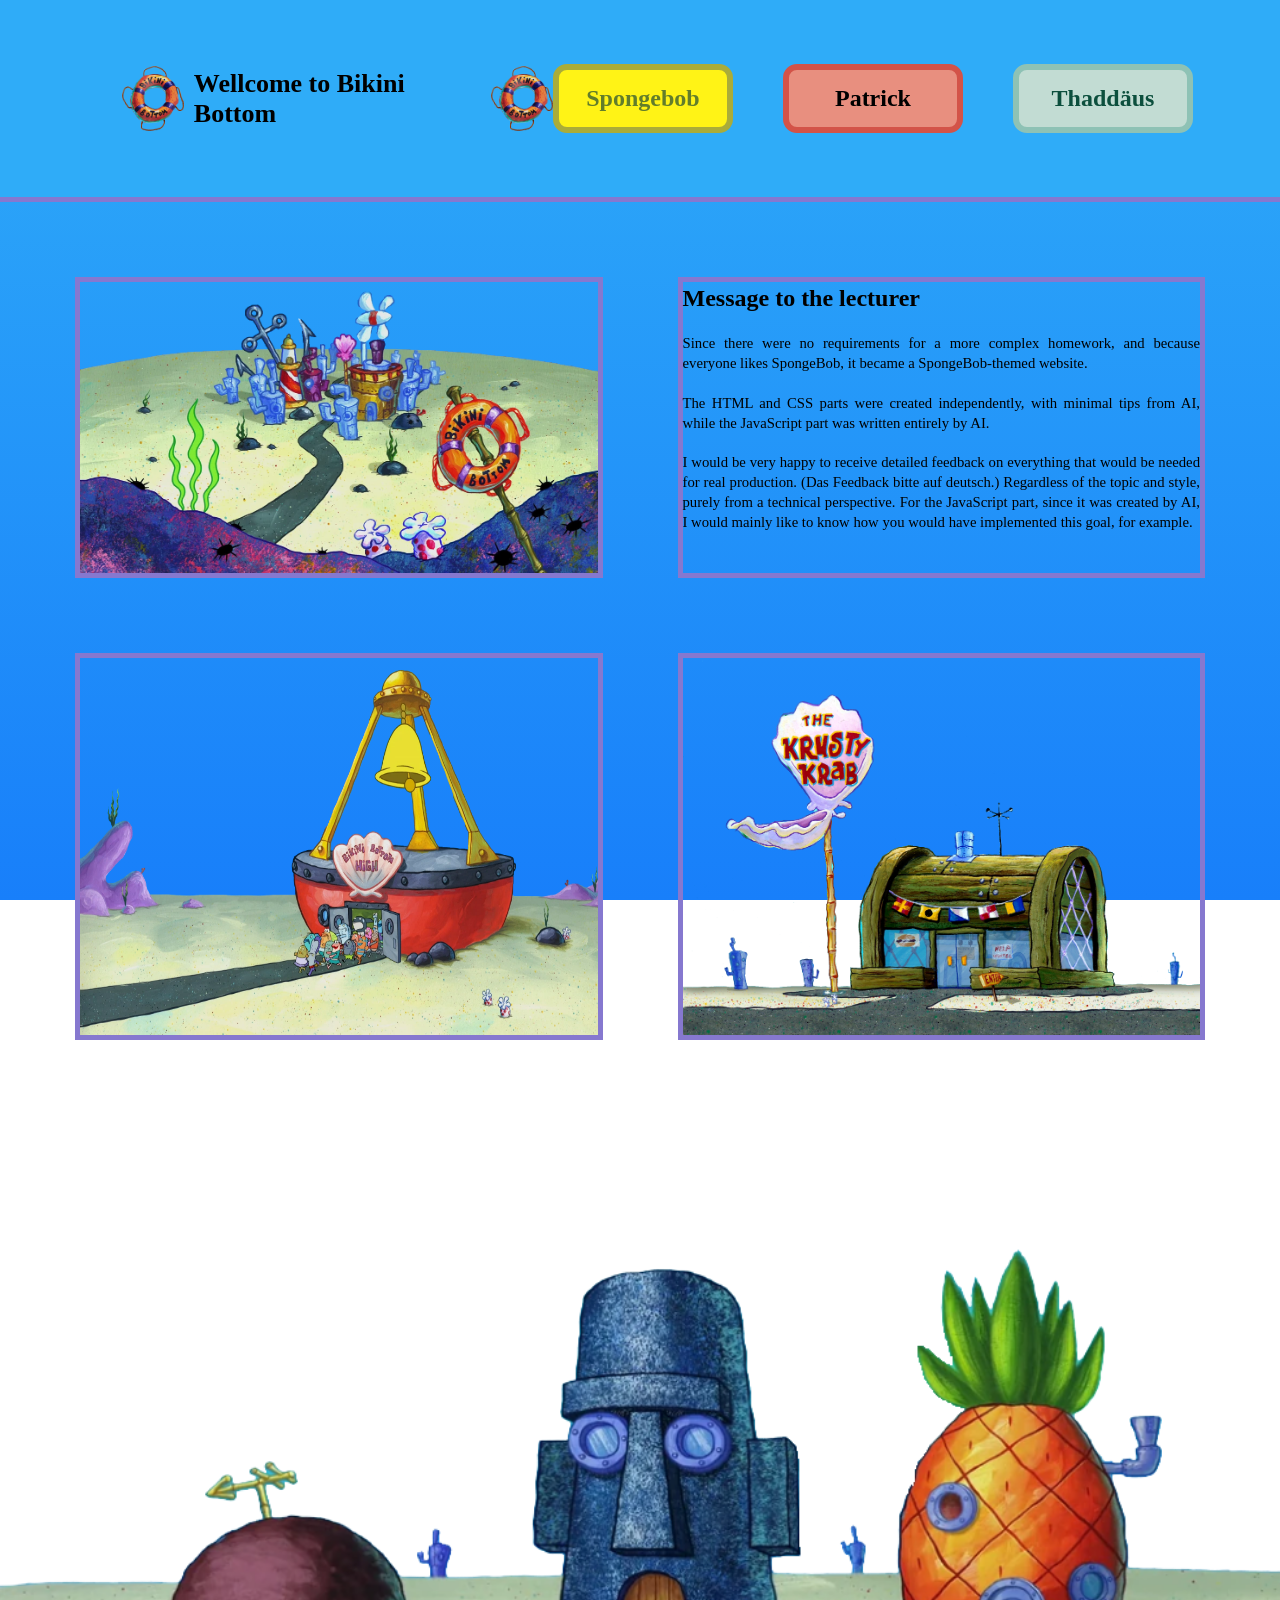
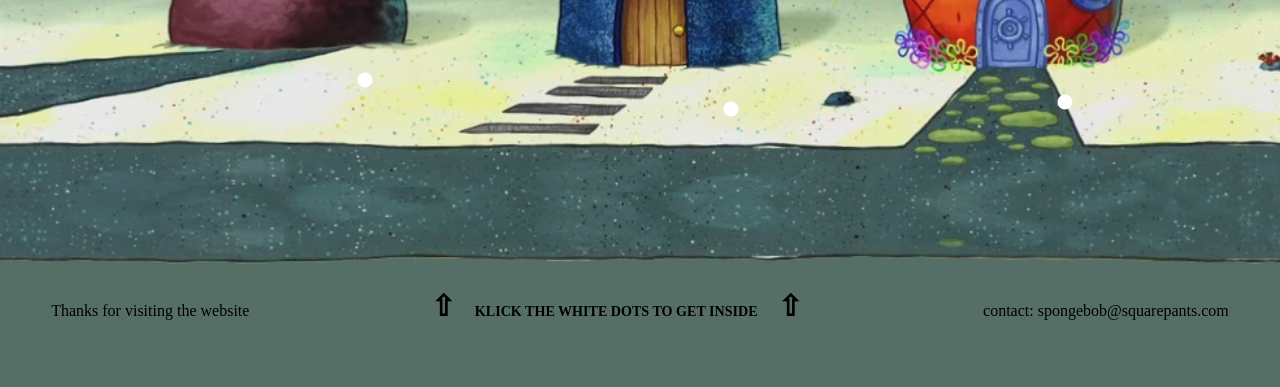
==== index.html @ 23c64f0e "Remove target=blank" ====
<!DOCTYPE html>
<html lang="eng">

    <head>
        <title>Spongebob Theme Website</title>
        <link rel="stylesheet" href="style.css">
    </head>

    <body>

        <div id="body-decorations"></div>

        <header>
            <p>
                <img src="assets/images/BikiniBottomLogo.png" alt="Bikini Bottom Logo">
                Wellcome to Bikini Bottom
                <img src="assets/images/BikiniBottomLogo.png" alt="Bikini Bottom Logo">
            </p>
            <div class="nav-buttons">
                <a class="buttonspongebob" href="spongebob.html">Spongebob</a>
                <a class="buttonpatrick" href="patrick.html">Patrick</a>
                <a class="buttonthaddaeus" href="thaddaeus.html" target="blank">Thaddäus</a>
            </div>
        </header>

        <hr>

        <main>

            <div class="first-flexbox">

                <div>
                    <img src="assets/images/BikiniBottom.png" alt="Bikini Bottom">
                </div>

                <div class="text-box">

                    <div class="headline">
                        Message to the lecturer
                    </div>

                    <br>

                    <div>
                        Since there were no requirements for a more complex homework, and because everyone likes
                        SpongeBob,
                        it became a SpongeBob-themed website. <br><br>

                        The HTML and CSS parts were created independently, with minimal tips from AI, while the
                        JavaScript
                        part was written entirely by AI. <br><br>

                        I would be very happy to receive detailed feedback on everything that would be needed for real
                        production. (Das Feedback bitte auf deutsch.)
                        Regardless of the topic and style, purely from a technical perspective.
                        For the JavaScript part, since it was created by AI, I would mainly like to know how you would
                        have
                        implemented this goal, for example.
                    </div>
                </div>

            </div>

            <div class="second-flexbox">

                
                    <img src="assets/images/BikiniBottom_HighSchool.png" alt="Bikini Bottom High School">
                

                
                    <img src="assets/images/BikiniBottom_TheKrustyKrab.png" alt="Bikini Bottom Krusty Krab">
                

            </div>

            <div class="buttom-map">
                <img class="bottom-img" src="assets/images/BikiniBottom_Houses.png" alt="SpongeBob Patrick Thaddäus Houses" usemap="#workmap">

                <a class="house-link spongebob-link" href="assets/images/SpongebobHome.png" alt="Spongebobs Home"  target="blank"></a>
                <a class="house-link patrick-link" href="assets/images/PatricksHome.png" alt="Patricks Home"  target="blank"></a>
                <a class="house-link thaddaeus-link" href="assets/images/ThaddäusHome.png" alt="Thaddäus Home"  target="blank"></a>
            </div>

        </main>

        <footer>
            <p>Thanks for visiting the website</p>
            <div class="footer-hint">
                <div>⇧</div> 
                    <div>KLICK THE WHITE DOTS TO GET INSIDE</div>
                <div>⇧</div>
            </div>
            <p>contact: spongebob@squarepants.com</p>
        </footer>

        <script src="script.js"></script>

    </body>

</html>
---- style.css ----
* {
    box-sizing: border-box;
    font-family: cursive;
}

body {
    margin: 0px;
    background: linear-gradient(to bottom, #2FACF8, #187FFA);
    background-attachment: fixed;
    position: relative;
    overflow-x: hidden;

    min-height: 100vh;
    display: flex;
    flex-direction: column;
}

#body-decorations {
    position: fixed;
    inset: 0;
    width: 100%;
    height: 100vh;
    pointer-events: none;
    z-index: 0;
    overflow: hidden;
}

#body-decorations img {
    position: absolute;
    opacity: 0.35;
    user-select: none;
    z-index: 0;
}

header, .spongeheader {
    display: flex;
    justify-content: space-between;
    align-items: center;

    font-size: 24px;
    font-weight: bold;

    padding: 5%;
}

header {
    background-color: #2FACF8;
}

.spongeheader {
    background-color: #FFF316;
}

body.spongebody {
    background-color: #AAAC39 ; 
    background-image: none;
}

a {
    text-decoration: none;
    font-weight: bold;
    color: #000000;
}

a:hover {}

.nav-buttons {
    display: flex;
    gap: 50px;
    align-items: center;
}

.buttonspongebob,
.buttonpatrick,
.buttonthaddaeus {
    display: inline-block;
    width: 180px;
    padding: 15px;
    border: 6px solid;
    border-radius: 14px;
    text-align: center;
    white-space: nowrap;
    z-index: 1;
}

.buttonspongebob {

    background-color: #FFF316;
    border-color:#AAAC39;
    color: #627D2B;
}

.buttonspongebob:hover {
    background-color: #fffee4;
    border-color:#b5b6a3;
    color: #797c71
}

.buttonpatrick {
    background-color: #E88F7F;
    border-color:#D35348;
    color: #000000;
} 

.buttonpatrick:hover {
    background-color: #ead3cf;
    border-color:#d19b96;
    color: #909090;
}

.buttonthaddaeus {
    background-color: #C2DCD3;
    border-color:#8EC2B5;
    color: #0C4F3D;
}

.buttonthaddaeus:hover {
    background-color: #e2e3e3;
    border-color:#bbc4c2;
    color: #5f716c;
}

header > p {
    display: flex;
    align-items: center;
    gap: 10px;

    font-size: 26px;
    font-weight: bolder;

    margin: 0;
    margin-left: 5%;
}

header > p img {
    width: 65px;
    height: 65px;
}

header > div {
    margin-right: 2%;
}

hr {
    border: none;
    border-top: 5px solid #8678CF;
    margin: 0;
}

.first-flexbox {
    display: flex;
    gap: 75px;
    padding: 75px;
    margin: 0;
    align-items: stretch;
    padding-bottom: calc(75px / 2);
}

.second-flexbox {
    display: flex;
    gap: 75px;
    padding: 75px;
    margin: 0;
    padding-top: calc(75px / 2);
}

.first-flexbox > div:first-child > img {
    width: 100%;
    max-width: none;
    border: 5px solid #8678CF;
    position: relative;
    z-index: 1;
    display: block;
}

.first-flexbox > div:first-child {
    width: calc((100% - 75px) / 2);
}

.second-flexbox > img {
    width: calc((100% - 75px) / 2);
    max-width: none;
    border: 5px solid #8678CF;
    position: relative;
    margin-top: 0px;
    z-index: 1;
}

.text-box {
    width: calc((100% - 75px) / 2);
    max-width: none;
    border: 5px solid #8678CF;
    font-size: 1.15vw;
    line-height: 1.35;
    text-align: justify;
    margin: 0;
    padding: 0;
    position: relative;
    z-index: 1;
}

.headline {
    font-size: 24px;
    font-weight: bold;
}

footer {
    display: flex;
    position: relative;
    padding: 4%;
    background-color:  #556F66;
    z-index: 3;

    justify-content: space-between;
    align-items: center;
}

.bottom-map {
    position: relative;
    width: 100%;
    top: 40px;
    z-index: 4;
}

.bottom-img {
    width: 100%;
    position: relative;
    top:40px;
    display: block;
    z-index: 4;
}

.house-link {
    position: absolute;
    width: 15px;
    height: 15px;
    border-radius: 50%;
    transform: translate(-50%, -50%);
    z-index: 5;

    background-color: white;

    margin-left: 5px;
    margin-top: 425px;
}

.spongebob-link {
    left: 82.84%;
    top: 64.26%;
}

.patrick-link {
    left: 28.12%;
    top: 63.18%;
}

.thaddaeus-link {
    left: 56.75%;
    top: 65.88%;

    margin-top: 400px;
}

.footer-hint {
    font-size: 1.1vw;
    line-height: 1.3;
    font-weight: bold;

    display: flex;
    gap: 20px;
}

.footer-hint > div:first-child,
.footer-hint > div:last-child {
    font-size: 2.30vw;
    line-height: 0.3;
    font-weight: bold;
}

.spongebob-main {
    display: flex;
    justify-content: space-between;
    align-items: center;

    margin: 100px;
}

.only-sponge {
    position: relative;
} 

.only-sponge img:first-child {
    width: 100%;
    display: block;
}

.only-sponge img:last-child {
    position: absolute;
    width: 180px;
    top: 20px;
    left: 220px;
    z-index: 2;
}
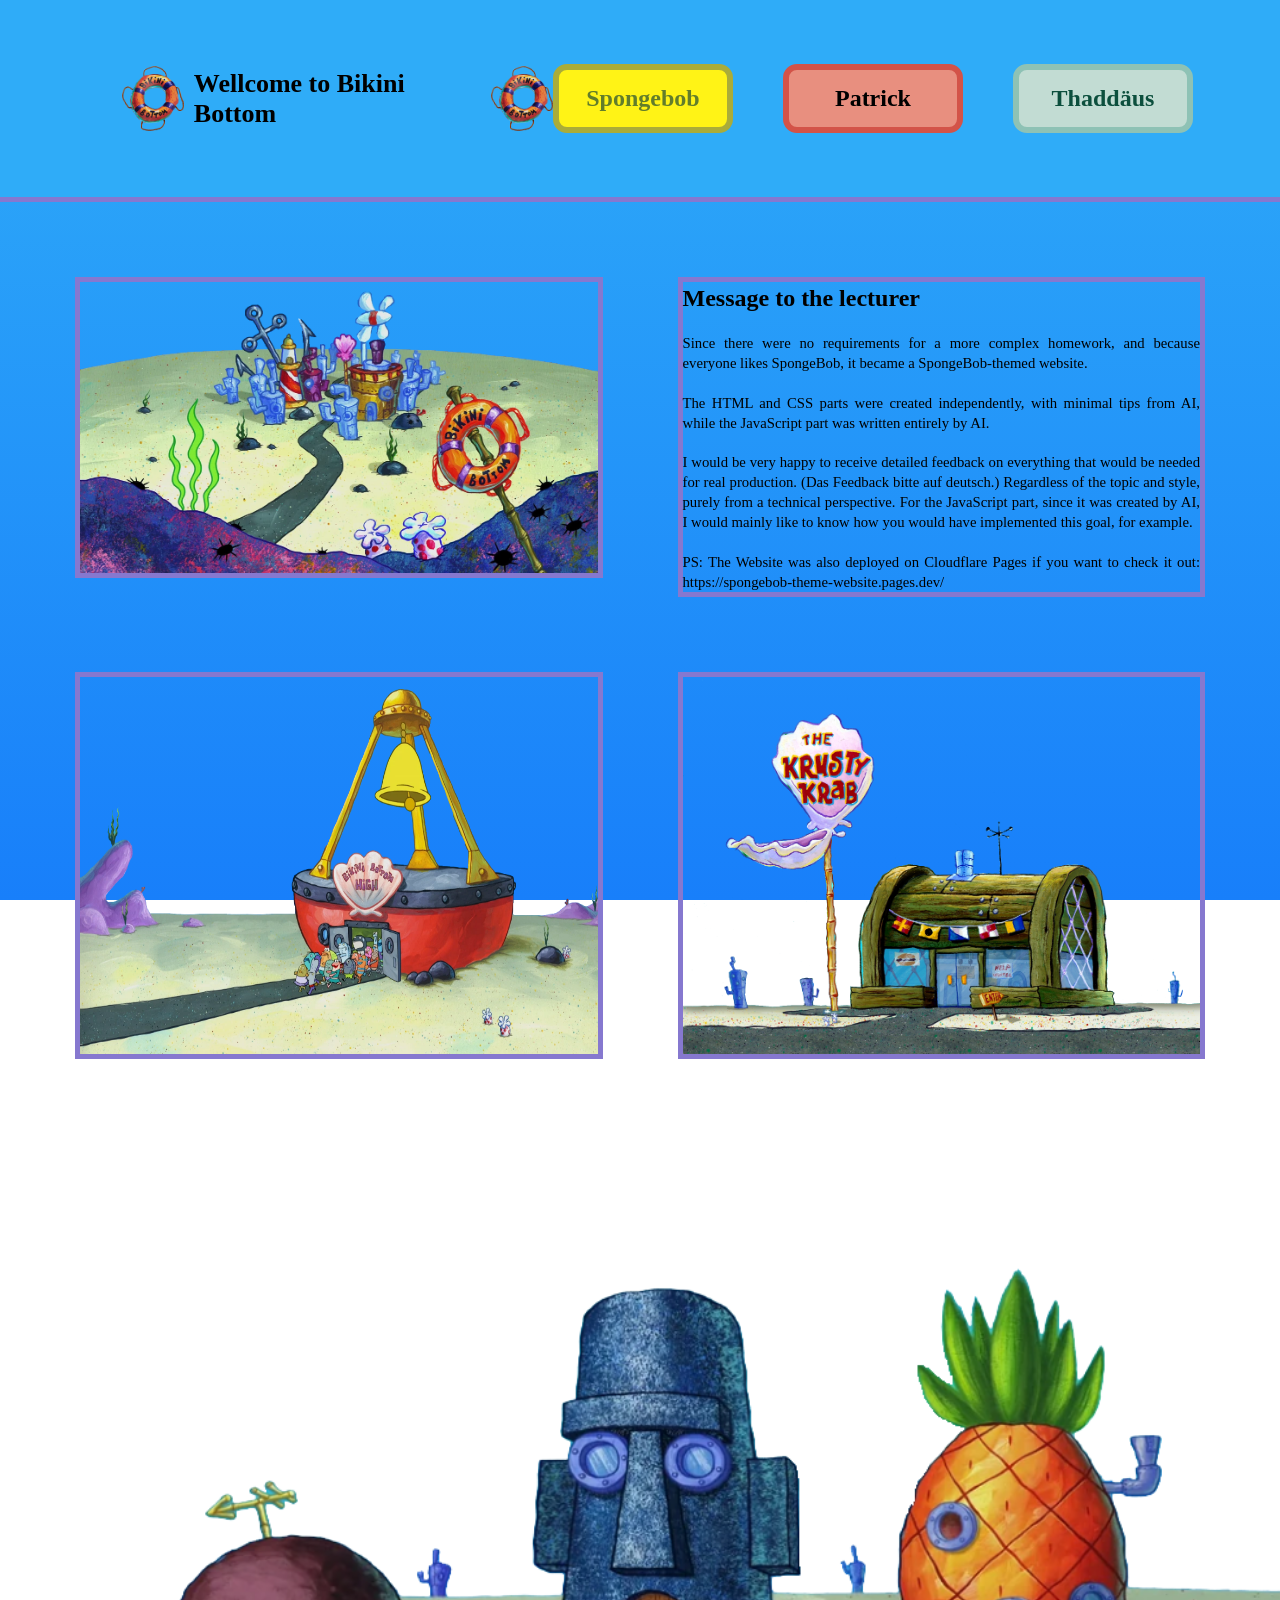
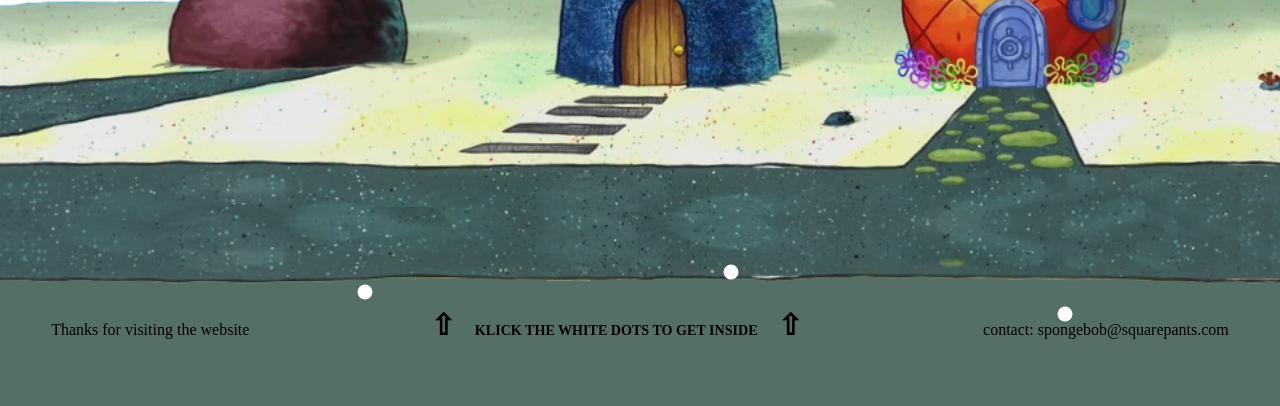
==== commit aaa700bc: "Update index.html" ====
--- a/index.html
+++ b/index.html
@@ -56,6 +56,11 @@
                         For the JavaScript part, since it was created by AI, I would mainly like to know how you would
                         have
                         implemented this goal, for example.
+
+                        <br>
+                        <br>
+                        PS: The Website was also deployed on Cloudflare Pages if you want to check it out: 
+                        https://spongebob-theme-website.pages.dev/
                     </div>
                 </div>
 
--- a/style.css
+++ b/style.css
@@ -241,7 +241,7 @@
     background-color: white;
 
     margin-left: 5px;
-    margin-top: 425px;
+    margin-top: 625px;
 }
 
 .spongebob-link {
@@ -258,7 +258,7 @@
     left: 56.75%;
     top: 65.88%;
 
-    margin-top: 400px;
+    margin-top: 550px;
 }
 
 .footer-hint {
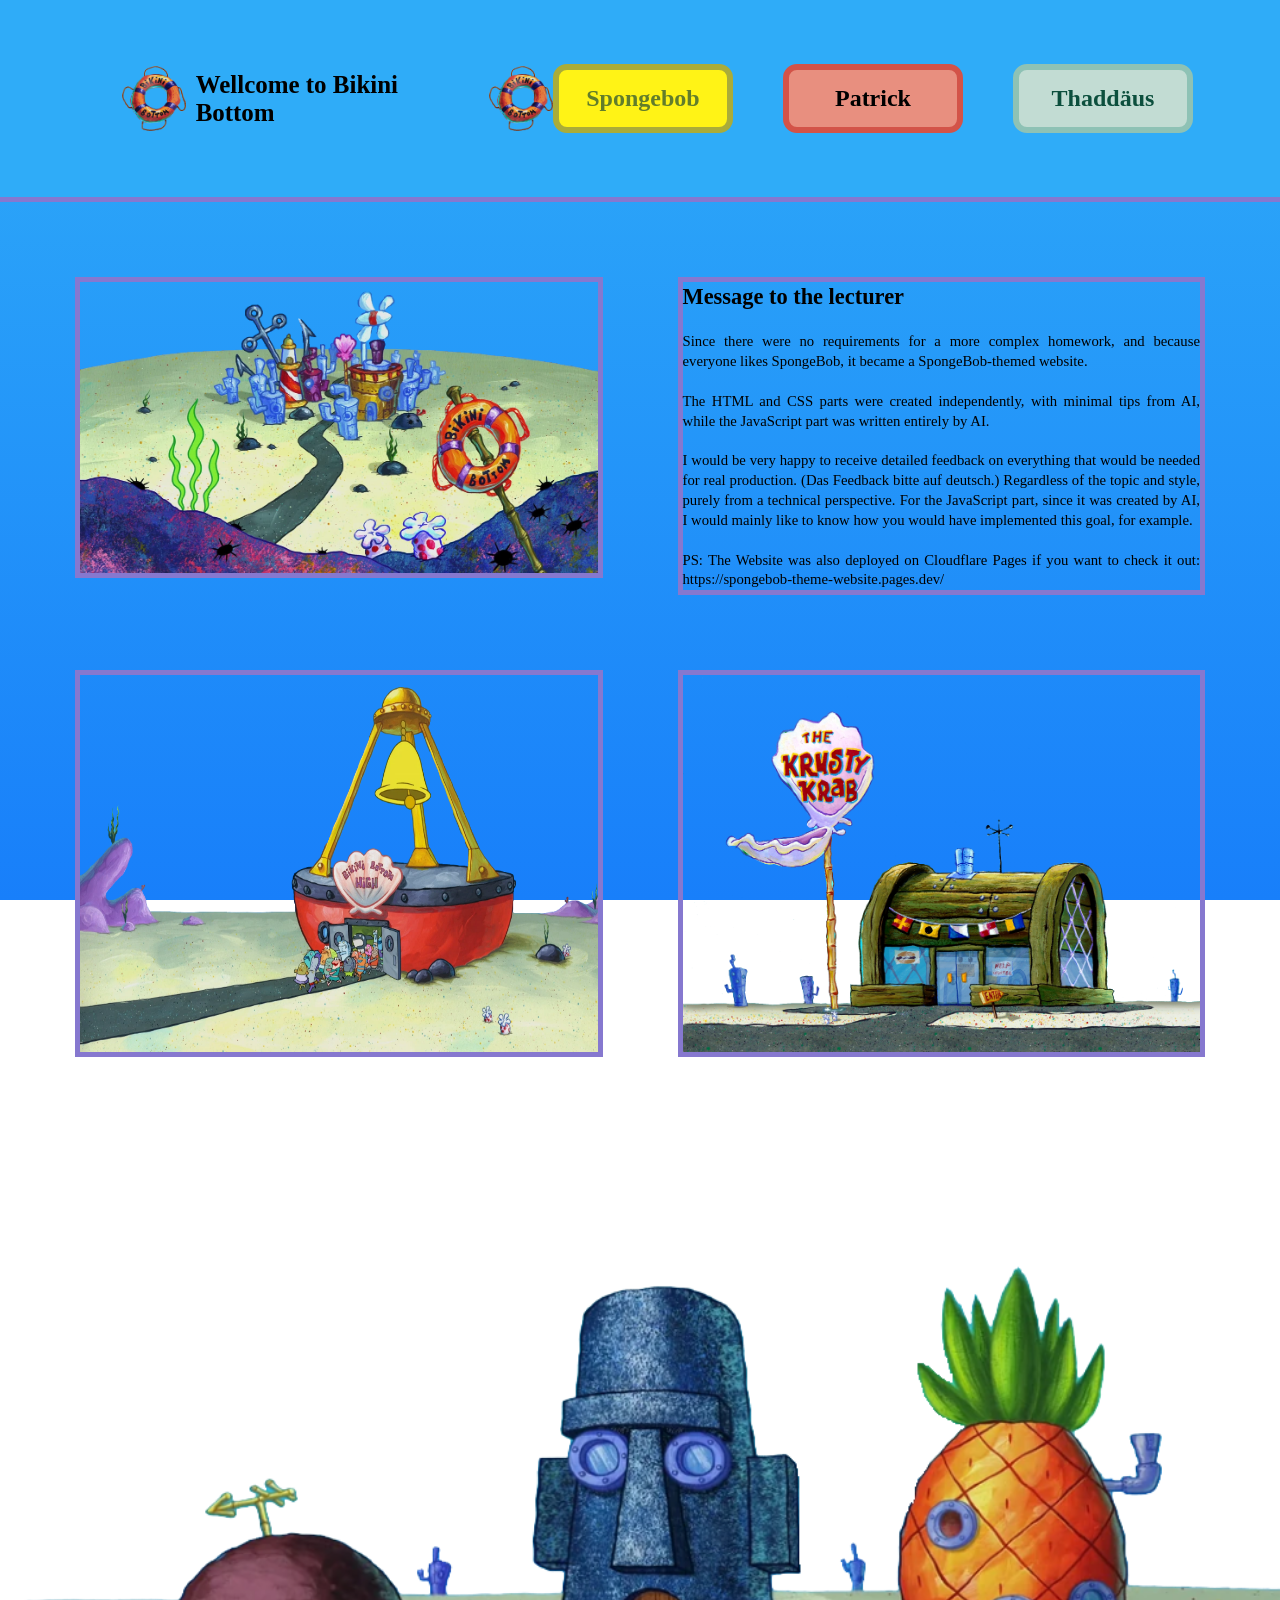
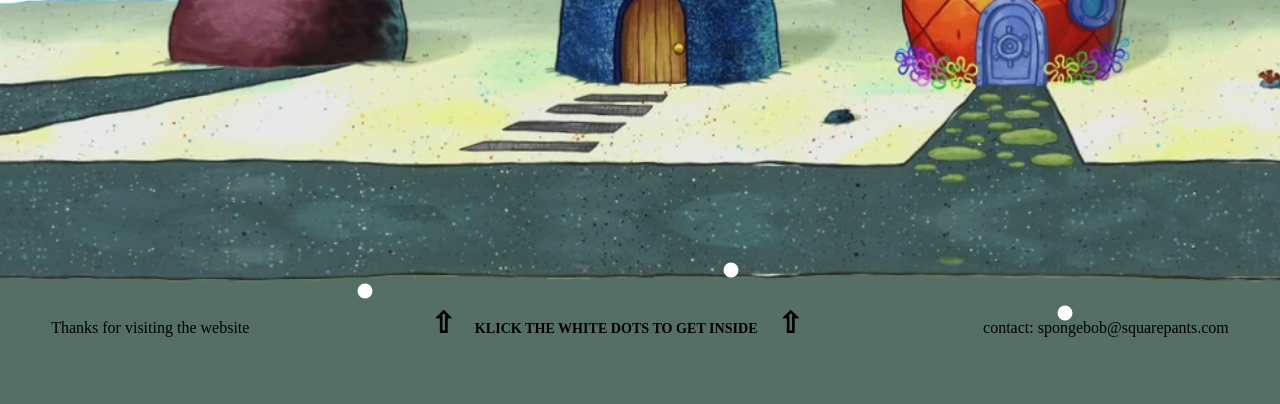
==== commit 7de62ab6: "Update Headlines css and remove target=blank" ====
--- a/index.html
+++ b/index.html
@@ -11,7 +11,7 @@
         <div id="body-decorations"></div>
 
         <header>
-            <p>
+            <p class="welcome">
                 <img src="assets/images/BikiniBottomLogo.png" alt="Bikini Bottom Logo">
                 Wellcome to Bikini Bottom
                 <img src="assets/images/BikiniBottomLogo.png" alt="Bikini Bottom Logo">
--- a/style.css
+++ b/style.css
@@ -30,6 +30,11 @@
     opacity: 0.35;
     user-select: none;
     z-index: 0;
+}
+
+.welcome {
+    font-size: 1.95vw;
+    font-weight: bold;
 }
 
 header, .spongeheader {
@@ -200,7 +205,7 @@
 }
 
 .headline {
-    font-size: 24px;
+    font-size: 1.75vw;
     font-weight: bold;
 }
 
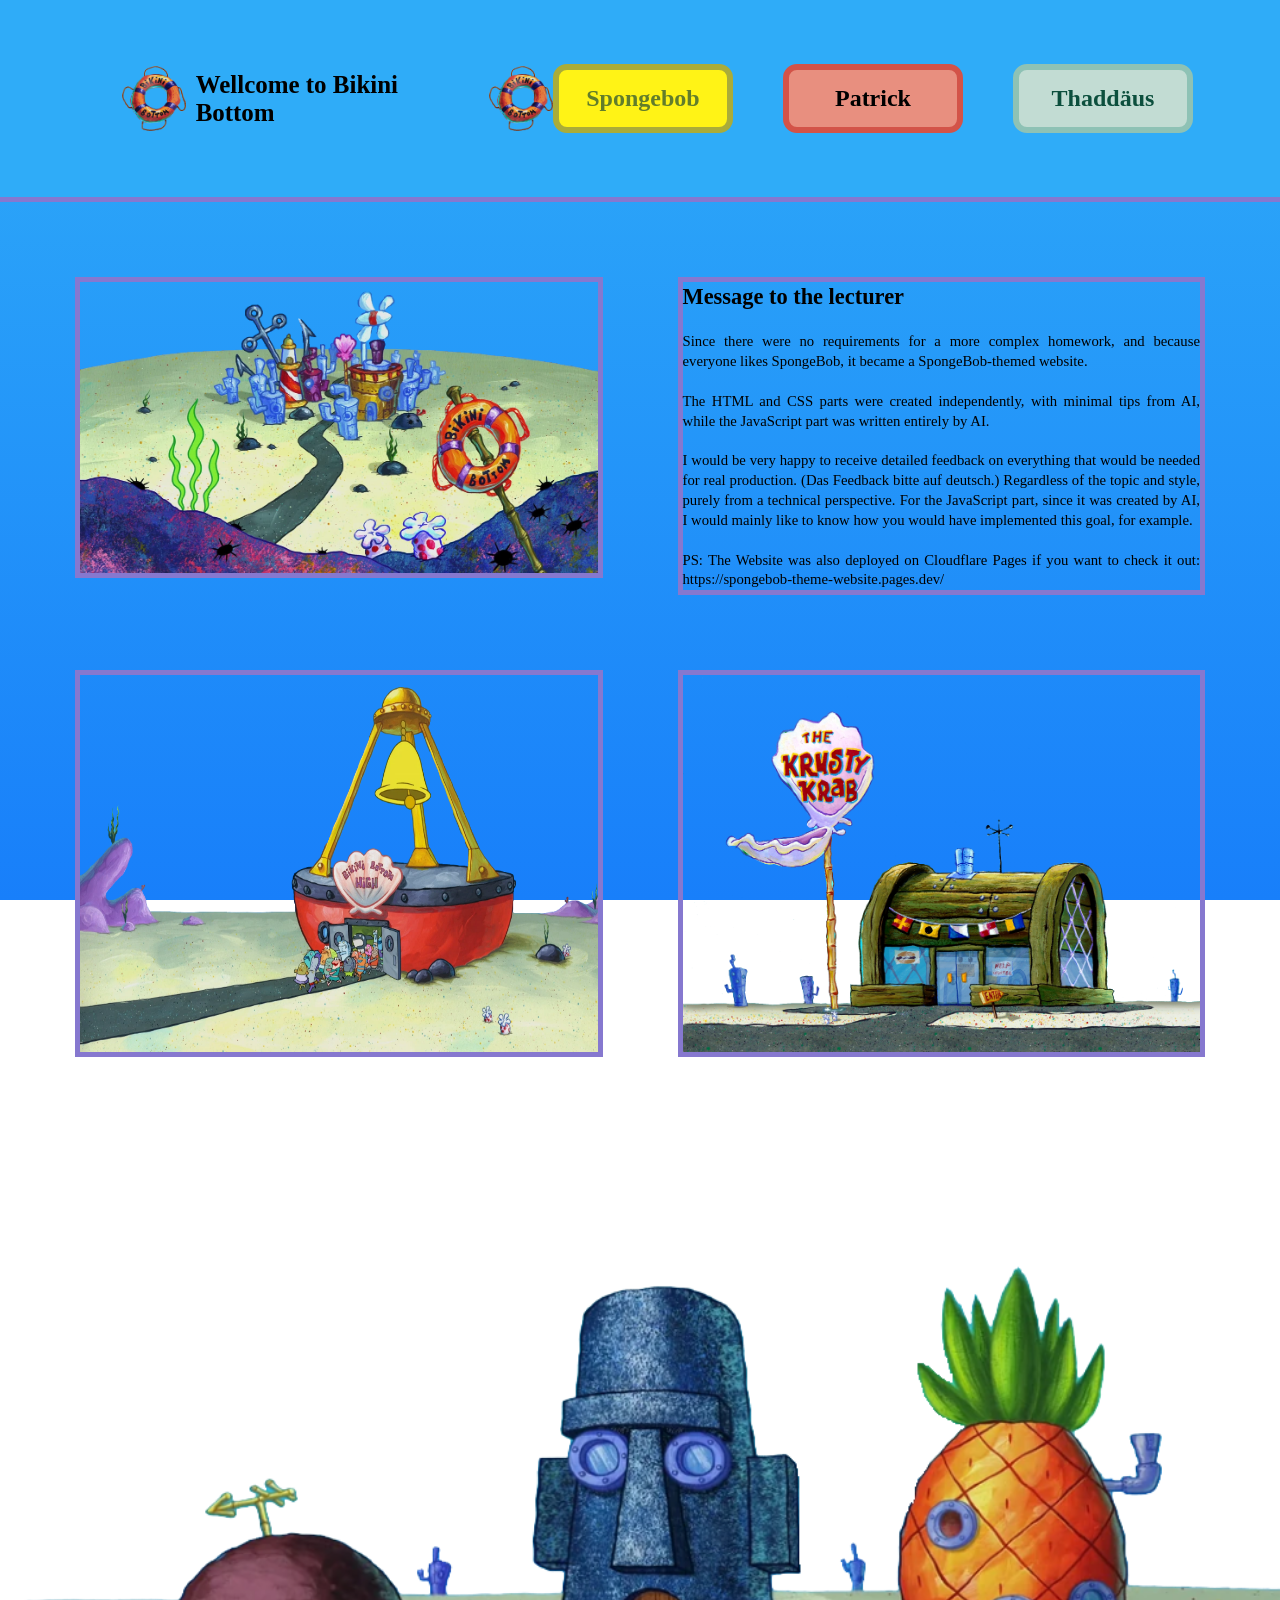
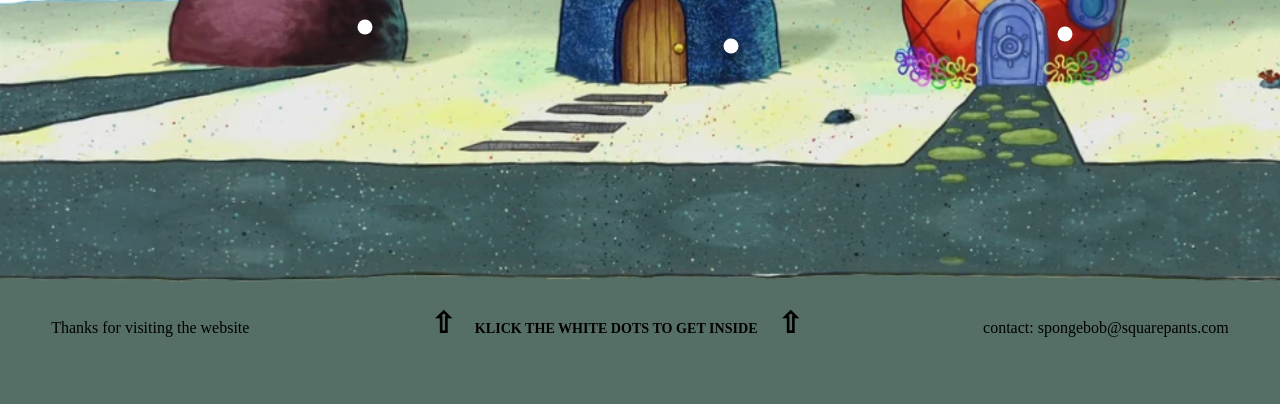
==== commit 3a6dd6f6: "Fix white dots not on spot - and typo in class name" ====
--- a/index.html
+++ b/index.html
@@ -78,12 +78,12 @@
 
             </div>
 
-            <div class="buttom-map">
+            <div class="bottom-map">
                 <img class="bottom-img" src="assets/images/BikiniBottom_Houses.png" alt="SpongeBob Patrick Thaddäus Houses" usemap="#workmap">
 
-                <a class="house-link spongebob-link" href="assets/images/SpongebobHome.png" alt="Spongebobs Home"  target="blank"></a>
-                <a class="house-link patrick-link" href="assets/images/PatricksHome.png" alt="Patricks Home"  target="blank"></a>
-                <a class="house-link thaddaeus-link" href="assets/images/ThaddäusHome.png" alt="Thaddäus Home"  target="blank"></a>
+                <a class="house-link spongebob-link" href="assets/images/SpongebobHome.png" alt="Spongebobs Home"  target="_blank"></a>
+                <a class="house-link patrick-link" href="assets/images/PatricksHome.png" alt="Patricks Home"  target="_blank"></a>
+                <a class="house-link thaddaeus-link" href="assets/images/ThaddäusHome.png" alt="Thaddäus Home"  target="_blank"></a>
             </div>
 
         </main>
--- a/style.css
+++ b/style.css
@@ -37,7 +37,7 @@
     font-weight: bold;
 }
 
-header, .spongeheader {
+header {
     display: flex;
     justify-content: space-between;
     align-items: center;
@@ -58,6 +58,24 @@
 
 body.spongebody {
     background-color: #AAAC39 ; 
+    background-image: none;
+}
+
+.patheader {
+    background-color: #E88F7F ;
+}
+
+body.patbody {
+    background-color: #D35348 ; 
+    background-image: none;
+}
+
+.thaddheader {
+    background-color: #8EC2B5 ;
+}
+
+body.thaddbody {
+    background-color:  #0C4F3D ; 
     background-image: none;
 }
 
@@ -230,7 +248,7 @@
 .bottom-img {
     width: 100%;
     position: relative;
-    top:40px;
+    top:0px;
     display: block;
     z-index: 4;
 }
@@ -246,7 +264,6 @@
     background-color: white;
 
     margin-left: 5px;
-    margin-top: 625px;
 }
 
 .spongebob-link {
@@ -262,8 +279,6 @@
 .thaddaeus-link {
     left: 56.75%;
     top: 65.88%;
-
-    margin-top: 550px;
 }
 
 .footer-hint {
@@ -290,19 +305,37 @@
     margin: 100px;
 }
 
-.only-sponge {
+.only-sponge, 
+.only-pat,
+.only-thadd {
     position: relative;
 } 
 
-.only-sponge img:first-child {
+.only-sponge img:first-child, 
+.only-pat img:first-child,
+.only-thadd img:first-child {
     width: 100%;
     display: block;
 }
 
-.only-sponge img:last-child {
+.only-thadd img:first-child {
+    margin-top: 50px;
+}
+
+.only-sponge img:last-child,
+.only-pat img:last-child,
+.only-thadd img:last-child {
     position: absolute;
     width: 180px;
     top: 20px;
     left: 220px;
     z-index: 2;
+}
+
+.only-pat img:last-child {
+    top: -30px;
+}
+
+.only-thadd img:last-child {
+    top: -70px;
 }
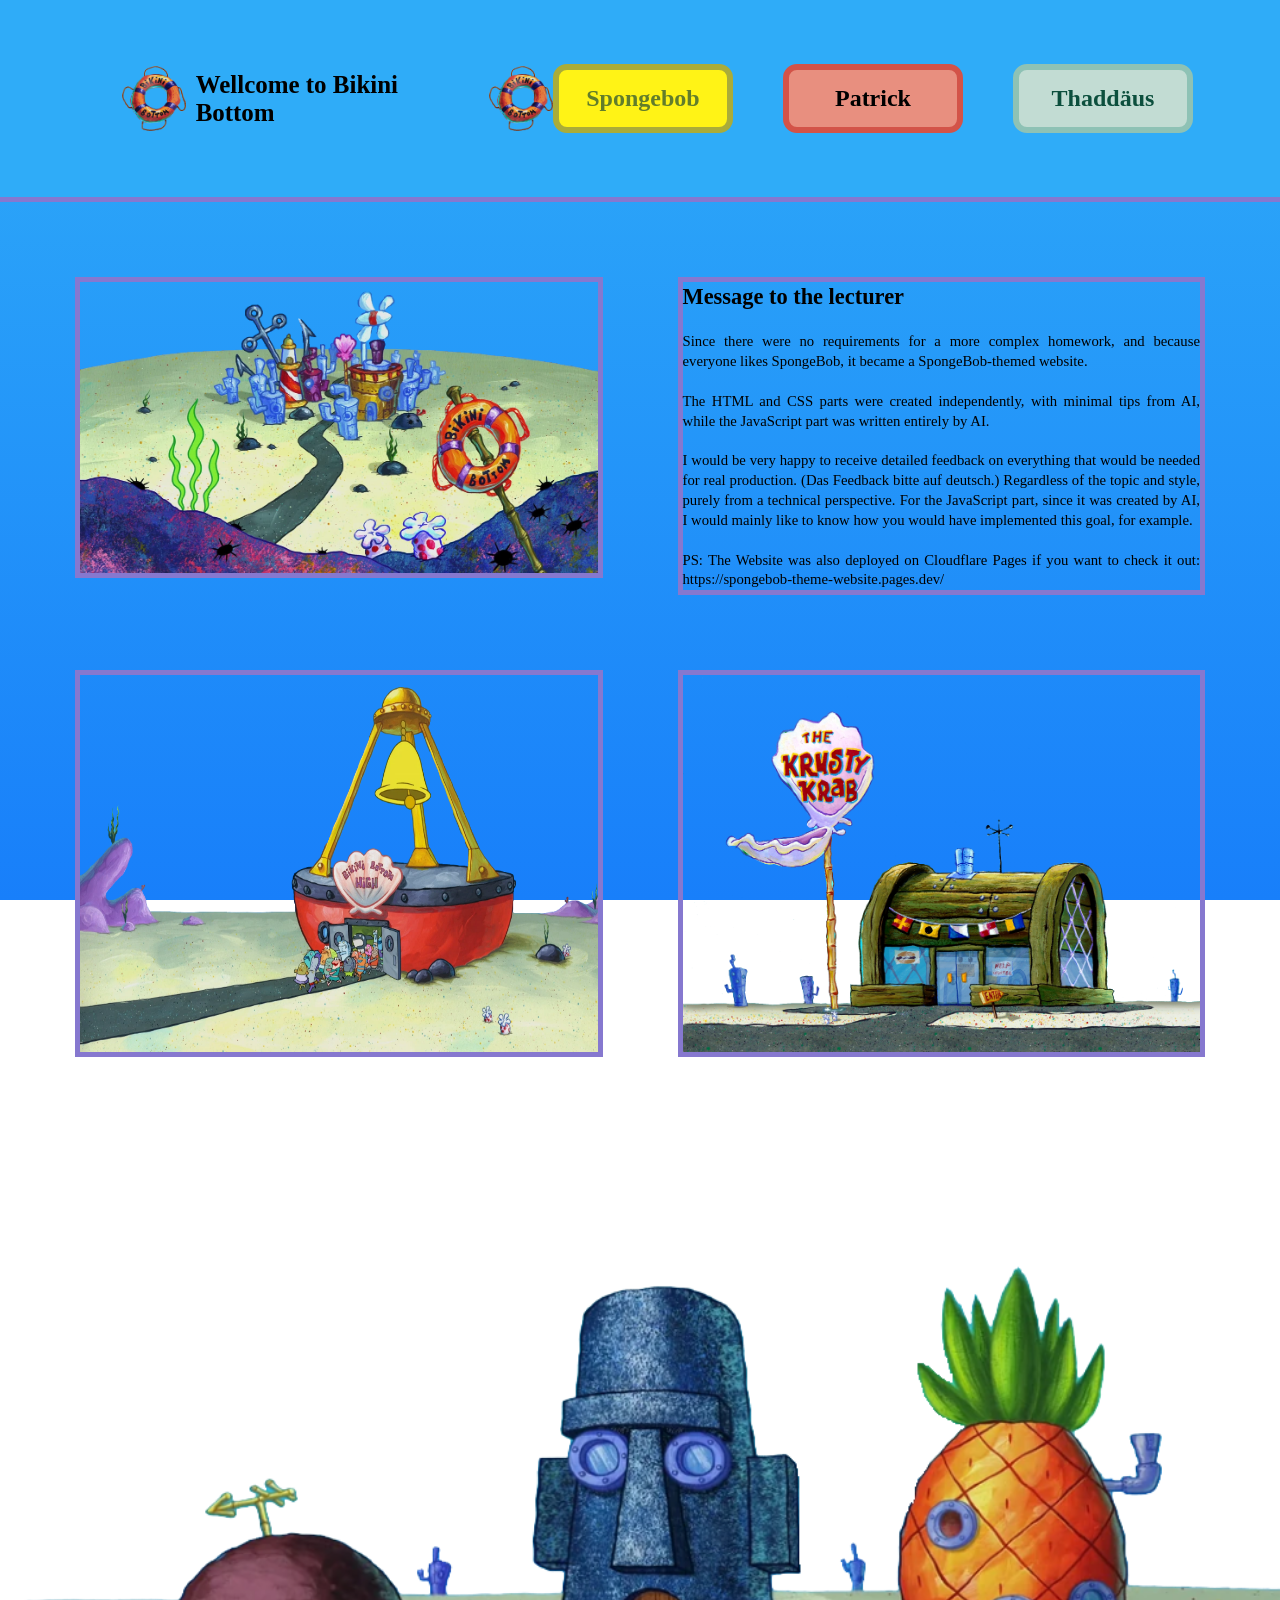
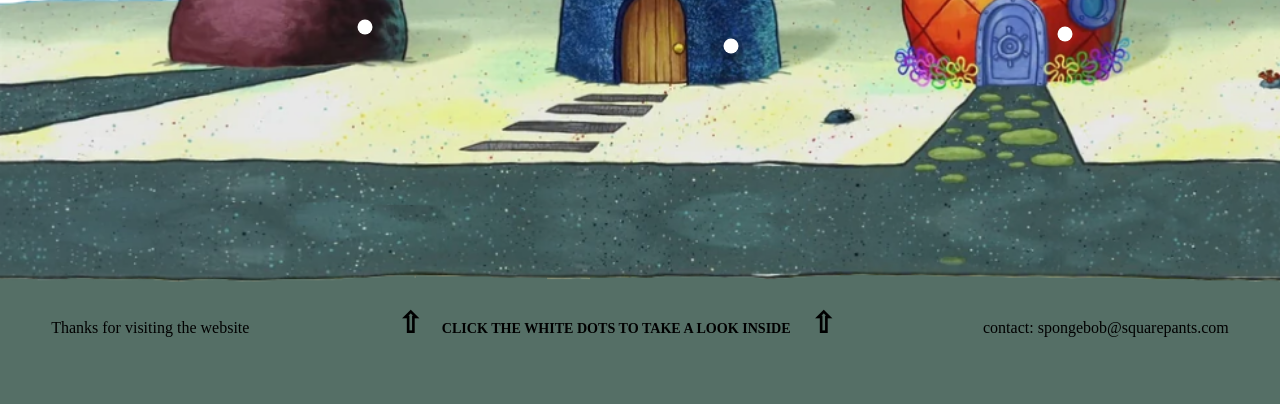
==== commit 525ebb16: "Update text for the house images" ====
--- a/index.html
+++ b/index.html
@@ -92,7 +92,7 @@
             <p>Thanks for visiting the website</p>
             <div class="footer-hint">
                 <div>⇧</div> 
-                    <div>KLICK THE WHITE DOTS TO GET INSIDE</div>
+                    <div>CLICK THE WHITE DOTS TO TAKE A LOOK INSIDE</div>
                 <div>⇧</div>
             </div>
             <p>contact: spongebob@squarepants.com</p>
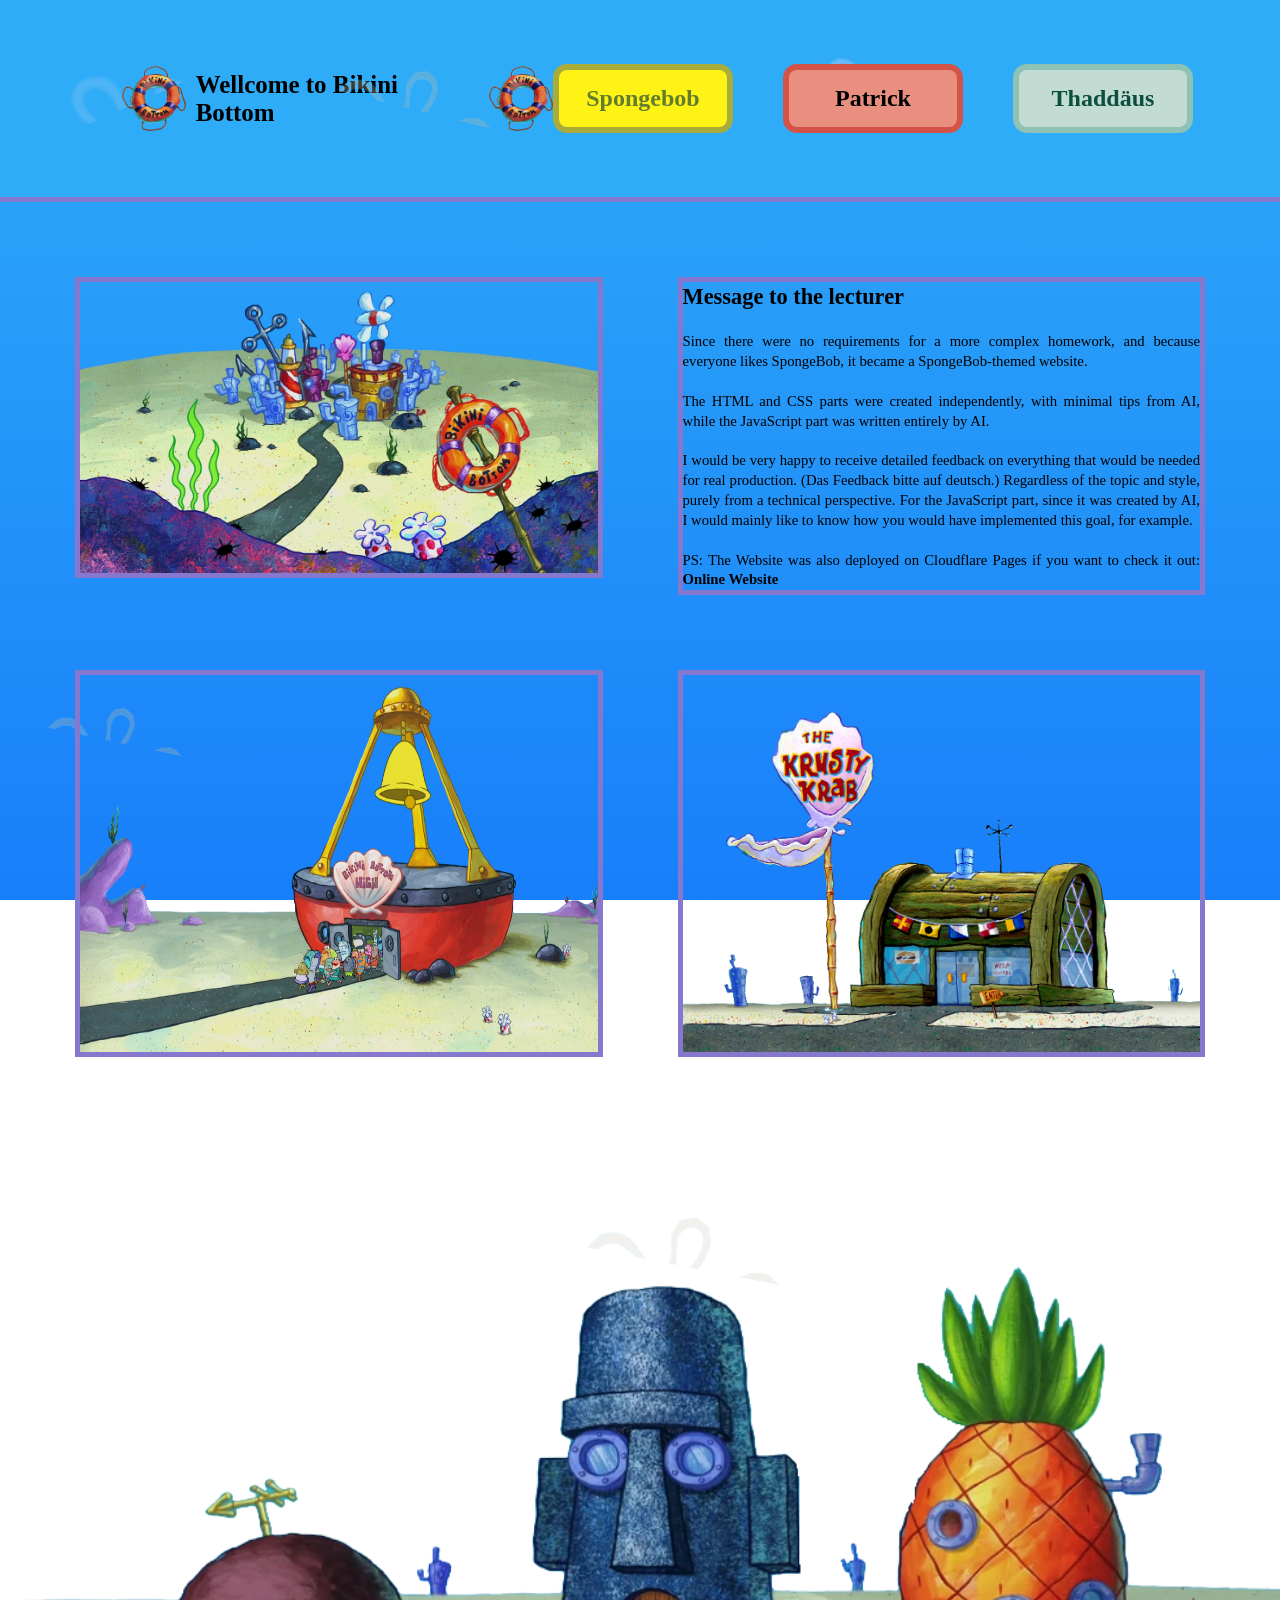
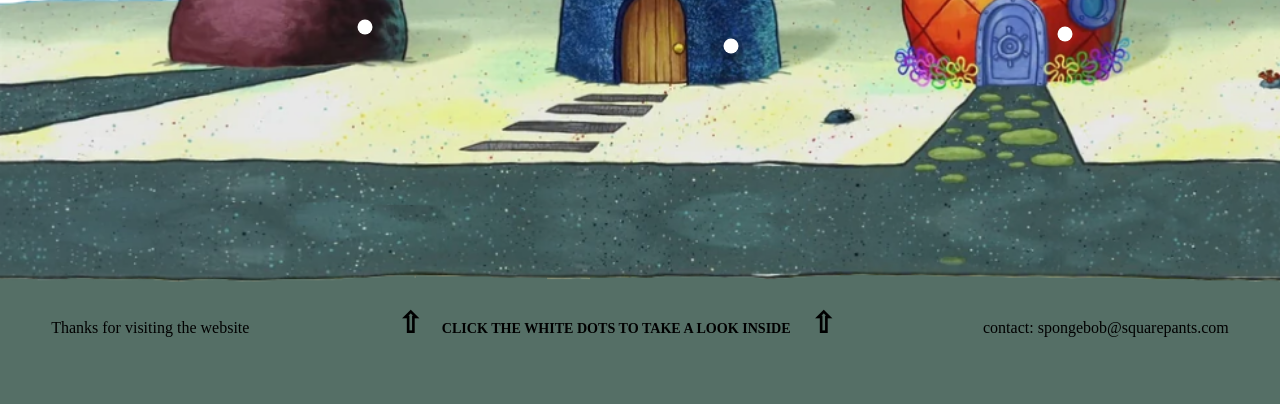
==== commit d076141c: "Update link in text - add hover color" ====
--- a/index.html
+++ b/index.html
@@ -19,7 +19,7 @@
             <div class="nav-buttons">
                 <a class="buttonspongebob" href="spongebob.html">Spongebob</a>
                 <a class="buttonpatrick" href="patrick.html">Patrick</a>
-                <a class="buttonthaddaeus" href="thaddaeus.html" target="blank">Thaddäus</a>
+                <a class="buttonthaddaeus" href="thaddaeus.html"">Thaddäus</a>
             </div>
         </header>
 
@@ -43,15 +43,14 @@
 
                     <div>
                         Since there were no requirements for a more complex homework, and because everyone likes
-                        SpongeBob,
-                        it became a SpongeBob-themed website. <br><br>
+                        SpongeBob, it became a SpongeBob-themed website. <br><br>
 
                         The HTML and CSS parts were created independently, with minimal tips from AI, while the
                         JavaScript
                         part was written entirely by AI. <br><br>
 
                         I would be very happy to receive detailed feedback on everything that would be needed for real
-                        production. (Das Feedback bitte auf deutsch.)
+                        production. <span lang="de">(Das Feedback bitte auf deutsch.)</span>
                         Regardless of the topic and style, purely from a technical perspective.
                         For the JavaScript part, since it was created by AI, I would mainly like to know how you would
                         have
@@ -60,7 +59,7 @@
                         <br>
                         <br>
                         PS: The Website was also deployed on Cloudflare Pages if you want to check it out: 
-                        https://spongebob-theme-website.pages.dev/
+                        <a class="link-in-text" href="https://spongebob-theme-website.pages.dev/"> Online Website  </a>
                     </div>
                 </div>
 
--- a/style.css
+++ b/style.css
@@ -137,6 +137,12 @@
     color: #0C4F3D;
 }
 
+.thaddbtncolorswitch {
+    background-color: #C2DCD3;
+    border-color:#0C4F3D; 
+    color: #8EC2B5;
+}
+
 .buttonthaddaeus:hover {
     background-color: #e2e3e3;
     border-color:#bbc4c2;
@@ -338,4 +344,8 @@
 
 .only-thadd img:last-child {
     top: -70px;
+}
+
+.link-in-text:hover {
+    color:#8678CF;
 }
